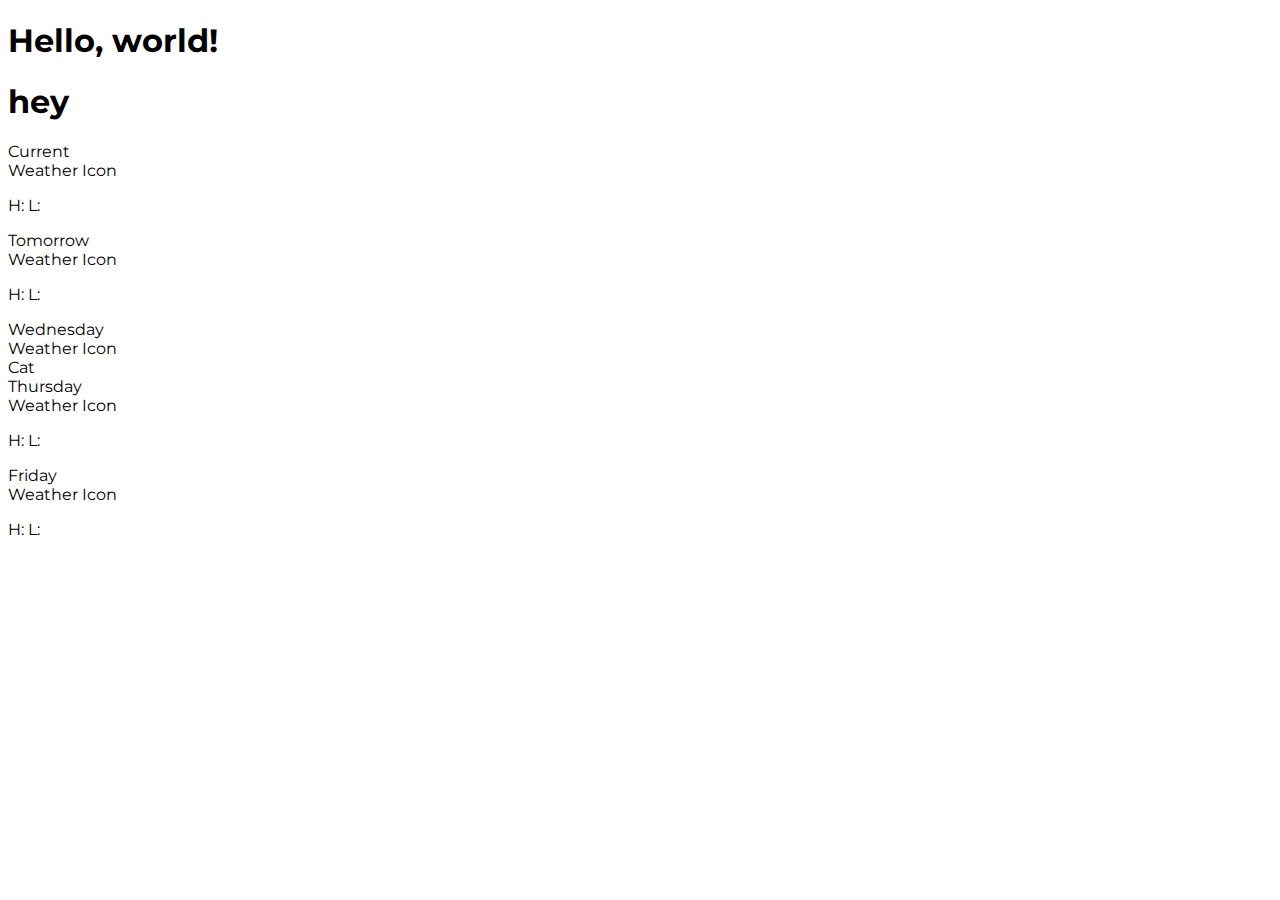
==== pages/night.html @ 22c4cdf3 "crawling" ====
<!doctype html>
<html lang="en">
  <head>
    <meta charset="utf-8">
    <meta name="viewport" content="width=device-width, initial-scale=1">
    <title>Weather Night Mode</title>
    <link href="https://cdn.jsdelivr.net/npm/bootstrap@5.3.2/dist/css/bootstrap.min.css" rel="stylesheet" integrity="sha384-T3c6CoIi6uLrA9TneNEoa7RxnatzjcDSCmG1MXxSR1GAsXEV/Dwwykc2MPK8M2HN" crossorigin="anonymous">
    <link href='https://fonts.googleapis.com/css?family=Montserrat' rel='stylesheet'>
    <link rel="stylesheet" href="../styles/style.css">
  </head>

  <body class="nightBG">
    
    <div>
        <h1>Hello, world!</h1>

        <h1> hey</h1>
    </div>
    <!-- <img src="../assets/casey-horner-fsJB3KT2rj8-unsplash.jpg" width="500px"/> -->
    <div class="table">
      <div class="row">
        <div class="cell">Current</div>
        <div class="cell">Weather Icon</div>
        <div class="cell"><p>H: L: </p></div>
      </div>
      <div class="row">
        <div class="cell">Tomorrow</div>
        <div class="cell">Weather Icon</div>
        <div class="cell"><p>H: L: </p></div>
      </div>
      <div class="row">
        <div class="cell">Wednesday</div>
        <div class="cell">Weather Icon</div>
        <div class="cell">Cat</div>
      </div>
      <div class="row">
        <div class="cell">Thursday</div>
        <div class="cell">Weather Icon</div>
        <div class="cell"><p>H: L: </p></div>
      </div>
      <div class="row">
        <div class="cell">Friday</div>
        <div class="cell">Weather Icon</div>
        <div class="cell"><p>H: L: </p></div>
      </div>
</div>
   



    <script src="./scripts/app.js"></script>
    <script src="https://cdn.jsdelivr.net/npm/bootstrap@5.3.2/dist/js/bootstrap.bundle.min.js" integrity="sha384-C6RzsynM9kWDrMNeT87bh95OGNyZPhcTNXj1NW7RuBCsyN/o0jlpcV8Qyq46cDfL" crossorigin="anonymous"></script>
  </body>
</html>
---- styles/style.css ----
/* Day Mode */
*{
   box-sizing:border-box; 
}

.dayBG{
    font-family: 'Montserrat';
    background-image: url(../assets/pexels-lukas-296234.jpg); 
    background-size: cover;
    background-repeat: no-repeat;
    color:white;
}

.displayBG

input[text]{
    font-weight: bold;
    font-size: 20px;
}

.title{
    margin-top: 82px;
    margin-left: 70px;
}

.bg{
    background-color: #1D2837;
    padding: 0;
}

.one{
    display:block;
    background-color: #1D2837;
    padding: 0;
    height: 850px;
}
/* End of Day Mode */

/* Night Mode */

.nightBG{
    font-family: 'Montserrat';
    background-image: url(../assets/casey-horner-fsJB3KT2rj8-unsplash.jpg);
    background-size: cover;
    background-repeat: no-repeat;
    
}
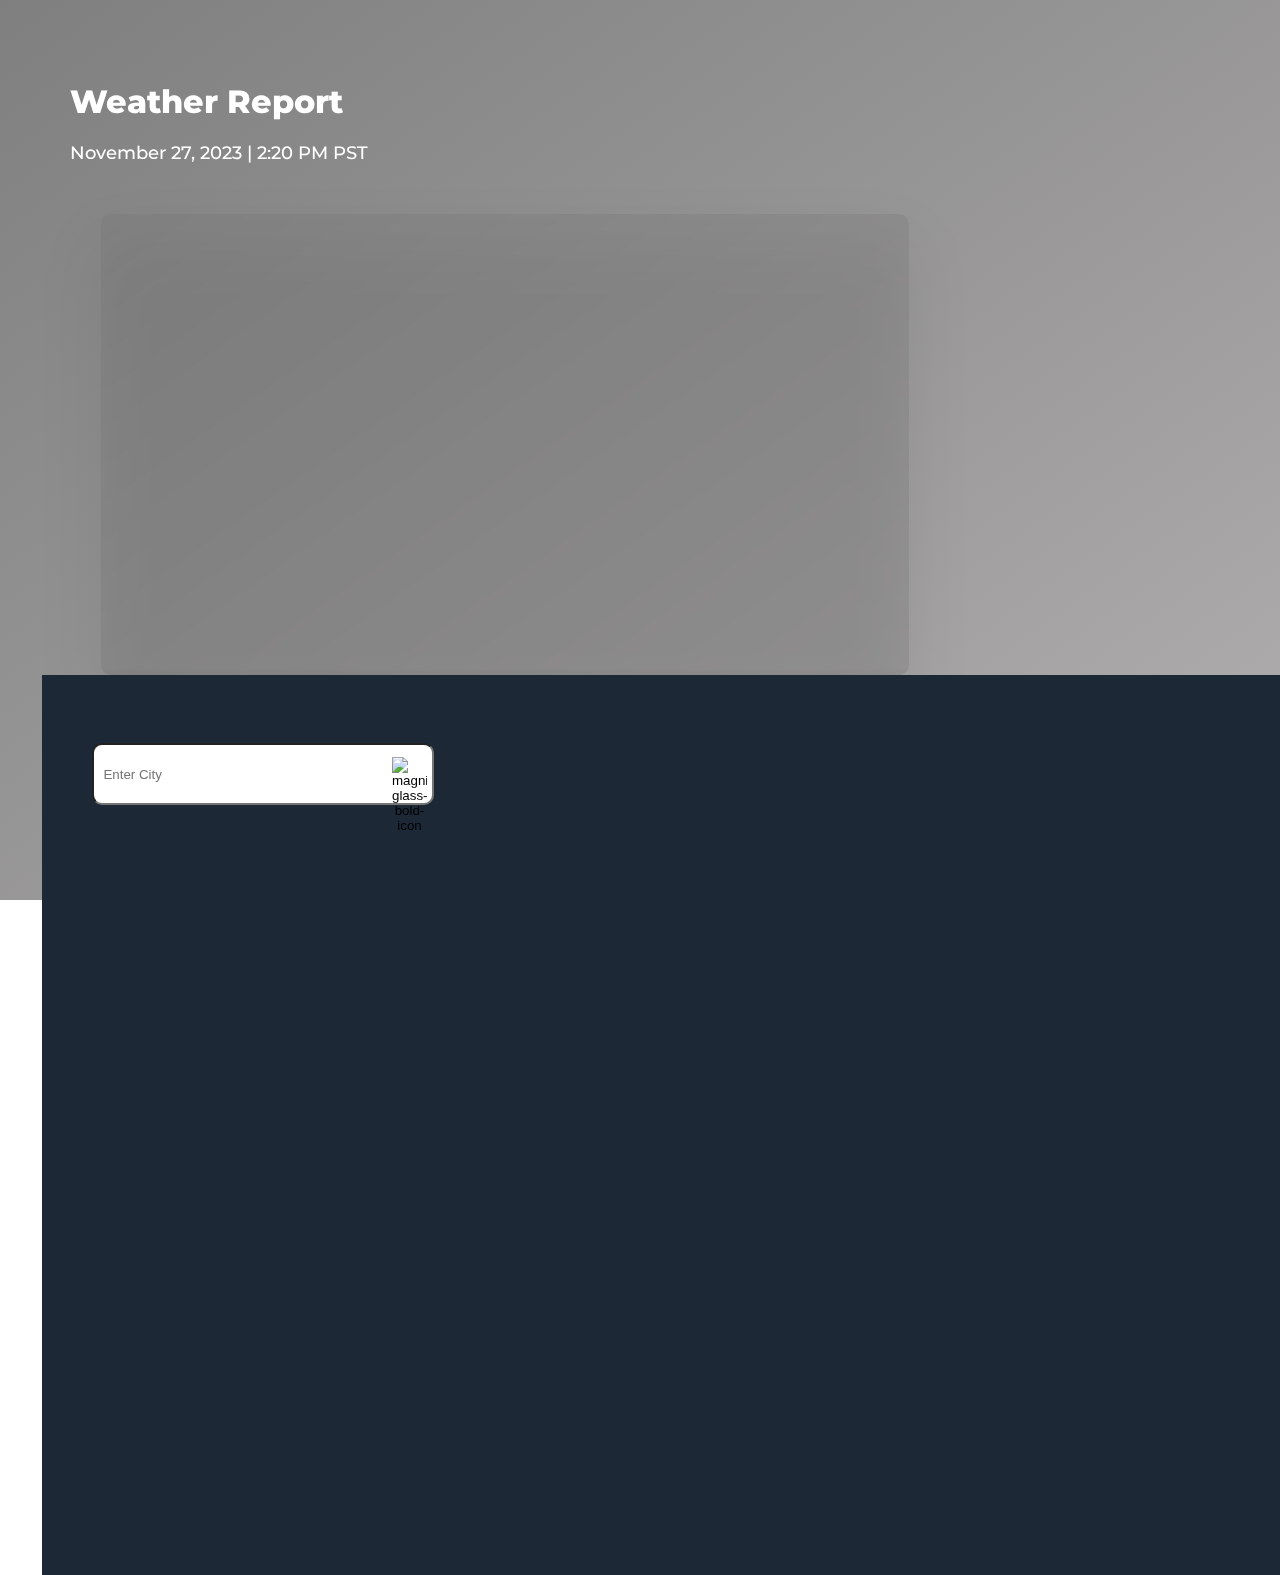
==== commit 7636dd11: "standing" ====
--- a/pages/night.html
+++ b/pages/night.html
@@ -6,48 +6,41 @@
     <title>Weather Night Mode</title>
     <link href="https://cdn.jsdelivr.net/npm/bootstrap@5.3.2/dist/css/bootstrap.min.css" rel="stylesheet" integrity="sha384-T3c6CoIi6uLrA9TneNEoa7RxnatzjcDSCmG1MXxSR1GAsXEV/Dwwykc2MPK8M2HN" crossorigin="anonymous">
     <link href='https://fonts.googleapis.com/css?family=Montserrat' rel='stylesheet'>
+    <link rel="preconnect" href="https://fonts.googleapis.com">
+    <link rel="preconnect" href="https://fonts.gstatic.com" crossorigin>
+    <link href="https://fonts.googleapis.com/css2?family=Montserrat:ital,wght@0,400;0,500;0,800;1,600;1,700&display=swap" rel="stylesheet">
     <link rel="stylesheet" href="../styles/style.css">
   </head>
 
   <body class="nightBG">
     
-    <div>
-        <h1>Hello, world!</h1>
+    <div class="row" style="height: 100%;">
+      <div class="col-8">
+        <div class="title">
+          <h1 style="font-size: 42x; font-family: 'Montserrat', sans-serif; font-weight: 800;">Weather Report</h1>
+          <h3 style="font-size: 18px;  font-family: 'Montserrat', sans-serif; font-weight: 500; margin-top: 20px;">November 27, 2023 | 2:20 PM PST</h2>
+        </div>
 
-        <h1> hey</h1>
-    </div>
-    <!-- <img src="../assets/casey-horner-fsJB3KT2rj8-unsplash.jpg" width="500px"/> -->
-    <div class="table">
-      <div class="row">
-        <div class="cell">Current</div>
-        <div class="cell">Weather Icon</div>
-        <div class="cell"><p>H: L: </p></div>
+        <div class="display">
+
+        </div>
+
+        <div class="current">
+
+        </div>
       </div>
-      <div class="row">
-        <div class="cell">Tomorrow</div>
-        <div class="cell">Weather Icon</div>
-        <div class="cell"><p>H: L: </p></div>
-      </div>
-      <div class="row">
-        <div class="cell">Wednesday</div>
-        <div class="cell">Weather Icon</div>
-        <div class="cell">Cat</div>
-      </div>
-      <div class="row">
-        <div class="cell">Thursday</div>
-        <div class="cell">Weather Icon</div>
-        <div class="cell"><p>H: L: </p></div>
-      </div>
-      <div class="row">
-        <div class="cell">Friday</div>
-        <div class="cell">Weather Icon</div>
-        <div class="cell"><p>H: L: </p></div>
-      </div>
-</div>
-   
+      
+      <div class="col wrapper parent " style="margin-left: 42px;">
+        <input class="child child-1" type="text" placeholder="  Enter City" id="userInput">
+
+        <button  id="searchBtn" type="button"><img  class=" child child-2"  src="../assets/magnifying-glass-bold.png" alt="magnifying-glass-bold-icon" width="35px"/></button>
+       
 
 
-
+      </div>
+      
+    </div>
+   
     <script src="./scripts/app.js"></script>
     <script src="https://cdn.jsdelivr.net/npm/bootstrap@5.3.2/dist/js/bootstrap.bundle.min.js" integrity="sha384-C6RzsynM9kWDrMNeT87bh95OGNyZPhcTNXj1NW7RuBCsyN/o0jlpcV8Qyq46cDfL" crossorigin="anonymous"></script>
   </body>
--- a/styles/style.css
+++ b/styles/style.css
@@ -1,8 +1,9 @@
-/* Day Mode */
+
 *{
    box-sizing:border-box; 
 }
 
+/* Day Mode and Night Mode Backgrounds*/
 .dayBG{
     font-family: 'Montserrat';
     background-image: url(../assets/pexels-lukas-296234.jpg); 
@@ -11,37 +12,85 @@
     color:white;
 }
 
-.displayBG
+.nightBG{
+    font-family: 'Montserrat';
+    background-image: linear-gradient(to bottom right, rgba(0, 0, 0, 0.5), rgba(101, 96, 96, 0.5)),  url(../assets/casey-horner-fsJB3KT2rj8-unsplash.jpg);
+    background-size: cover;
+    background-repeat: no-repeat;
+    color:white;
+}
+/* End of Backgrounds*/
+
+/* Search Stylig */
 
 input[text]{
     font-weight: bold;
     font-size: 20px;
 }
 
+input{
+    background-color: white;
+    border-radius: 10px;
+    height: 62px;
+    width:342px;
+
+    margin-top: 68px;
+    margin-left: 50px;
+}
+
+button{
+    background-color: transparent;
+    border-color: transparent; 
+}
+
+.child {
+    position: absolute;
+    top: 0;
+}
+  
+.child-1 {
+    left: 0;
+}
+
+.child-2 {
+    left: 350px;
+    margin-top: 82px;
+}
+
+.parent {
+    position: relative;
+}
+
+.wrapper, html, body {
+    height: 100%;
+    margin: 0;
+}
+.wrapper {
+    display: flex;
+    flex-direction: column;
+    background-color: #1D2837
+}
+
+/* end of Search Styling */
+
+/* Main Section */
+
 .title{
     margin-top: 82px;
     margin-left: 70px;
 }
 
-.bg{
-    background-color: #1D2837;
-    padding: 0;
+.current{
+    padding:0;
 }
 
-.one{
-    display:block;
-    background-color: #1D2837;
-    padding: 0;
-    height: 850px;
+.display{
+    background-color: #6E6E6E40;
+    backdrop-filter: blur(5px);
+    filter: drop-shadow(0px 30px 30px #00000040);
+    border-radius: 10px;
+    width: 808px;
+    height: 461px;
+    margin-top: 50px;
+    margin-left:101px;
 }
-/* End of Day Mode */
-
-/* Night Mode */
-
-.nightBG{
-    font-family: 'Montserrat';
-    background-image: url(../assets/casey-horner-fsJB3KT2rj8-unsplash.jpg);
-    background-size: cover;
-    background-repeat: no-repeat;
-    
-}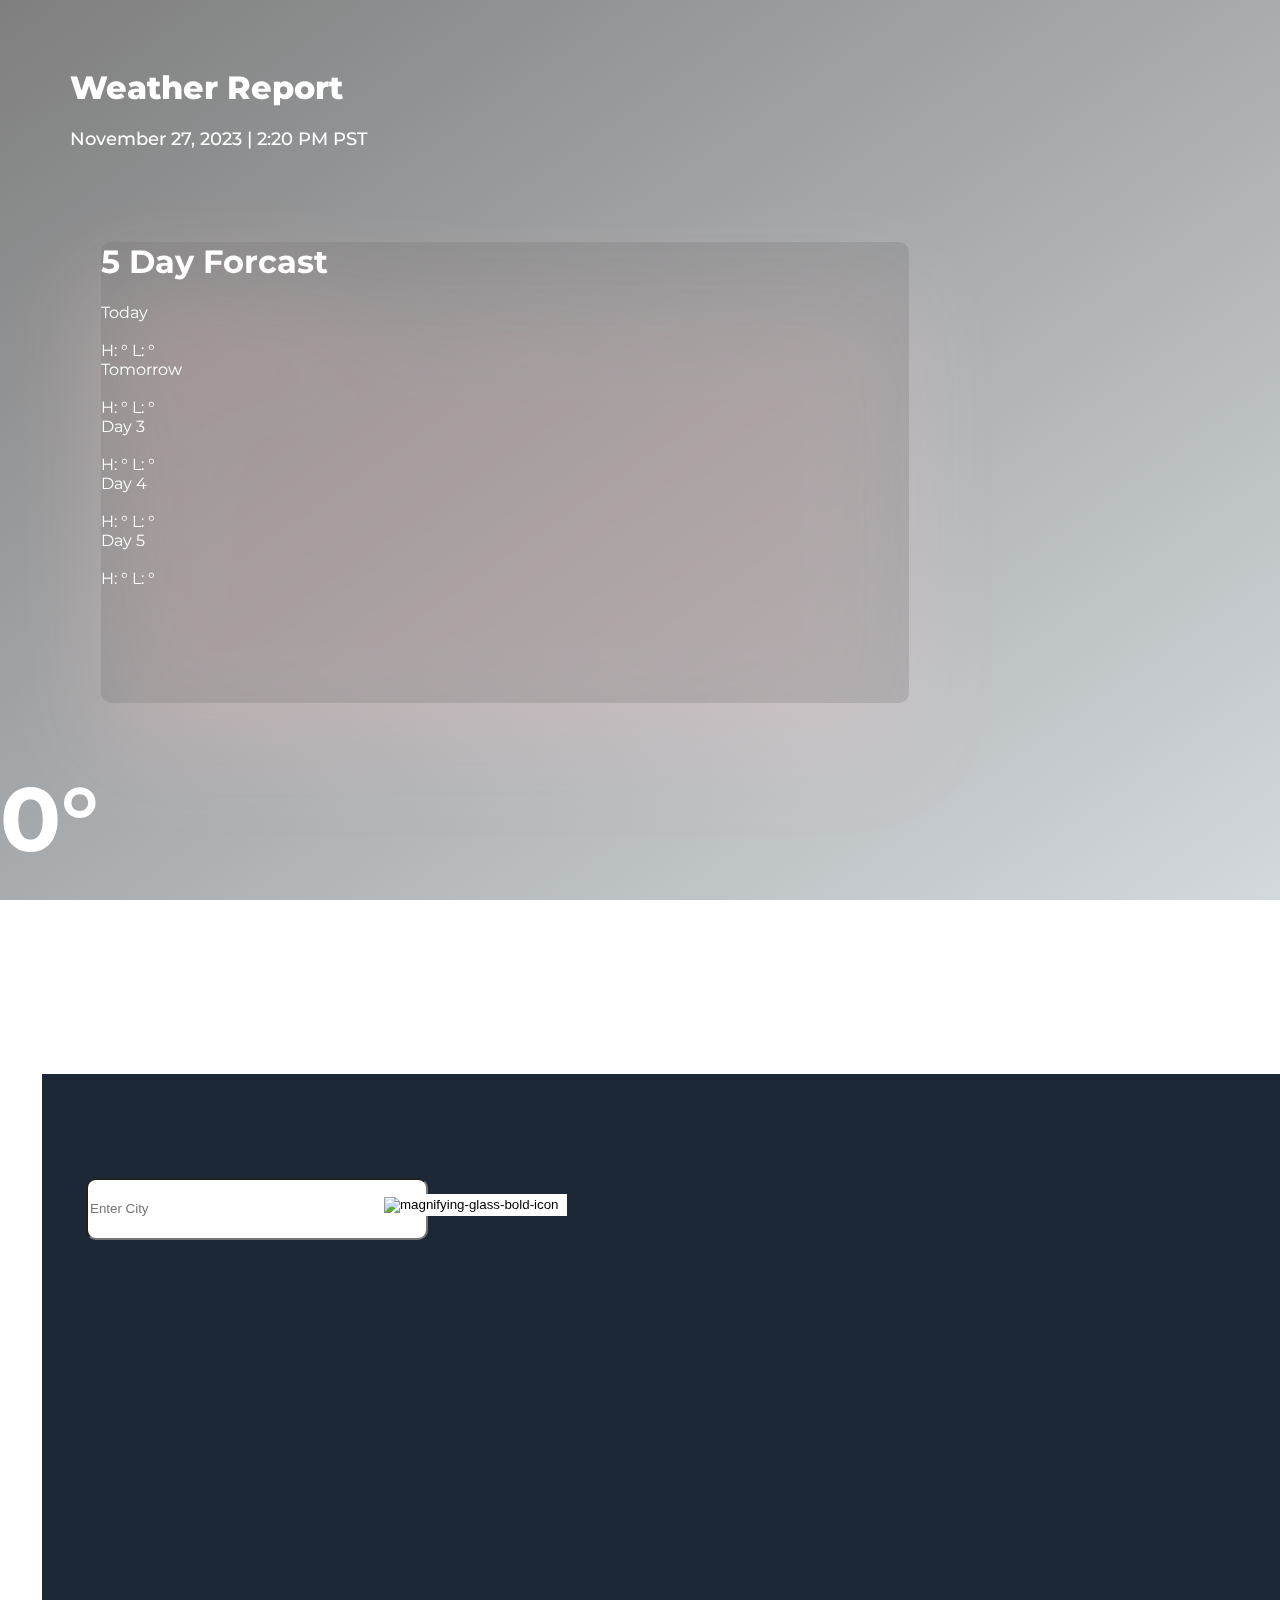
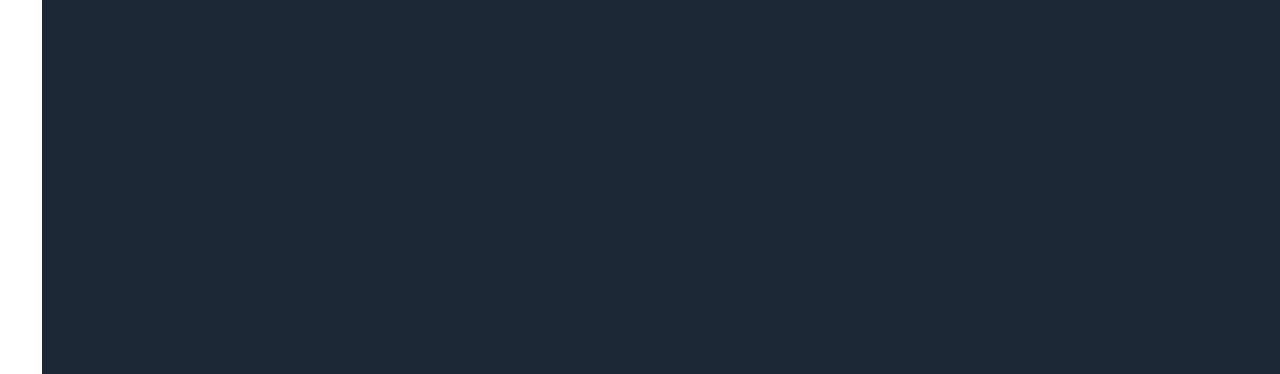
==== commit b2978561: "standingg" ====
--- a/pages/night.html
+++ b/pages/night.html
@@ -21,22 +21,50 @@
           <h3 style="font-size: 18px;  font-family: 'Montserrat', sans-serif; font-weight: 500; margin-top: 20px;">November 27, 2023 | 2:20 PM PST</h2>
         </div>
 
+        
         <div class="display">
+          <h1 class="forcastHeader">5 Day Forcast</h1>
 
+          <div class="one" id="today">Today</div>
+          <img class="img1" id="Icon1" src="" alt="" width=""/>
+          <div class="forcast1" id="HL1">H: ° L: °</div>
+
+          <div class="two"id="Tmr">Tomorrow</div>
+          <img class="img2" id="Icon2" src="" alt="" width=""/>
+          <div class="forcast2" id="HL2">H: ° L: °</div>
+
+          <div class="three" id="day3">Day 3</div>
+          <img class="img3" id="Icon3" src="" alt="" width=""/>
+          <div class="forcast3" id="HL3">H: ° L: °</div>
+
+          <div class="four" id="day3">Day 4</div>
+          <img class="img4" id="Icon4" src="" alt="" width=""/>
+          <div class="forcast4" id="HL4">H: ° L: °</div>
+
+          <div class="five" id="day3">Day 5</div>
+          <img class="img5" id="Icon5" src="" alt="" width=""/>
+          <div class="forcast5" id="HL5">H: ° L: °</div>
         </div>
+      
+        
+        <div class="current">
+          <h1 class="mainTemp" id="temp" style="font-size: 90px;">0°</h1>
+          <h1 class="mainName" id="cityName">CityName</h1>
+          <h1 class="mainDesc" id="desc">Description</h1>
+          <img/>
+        </div>
+        
+        
+      </div>
 
-        <div class="current">
-
-        </div>
-      </div>
+      <!-- search function start -->
       
       <div class="col wrapper parent " style="margin-left: 42px;">
-        <input class="child child-1" type="text" placeholder="  Enter City" id="userInput">
+        <span>
+          <input class="child child-1" type="text" placeholder="Enter City" id="userInput">
 
-        <button  id="searchBtn" type="button"><img  class=" child child-2"  src="../assets/magnifying-glass-bold.png" alt="magnifying-glass-bold-icon" width="35px"/></button>
-       
-
-
+          <button class=" child child-2"  id="searchBtn" type="button"><img src="../assets/magnifying-glass-bold.png" alt="magnifying-glass-bold-icon" width="30px"/></button>
+        </span>
       </div>
       
     </div>
--- a/styles/style.css
+++ b/styles/style.css
@@ -14,7 +14,7 @@
 
 .nightBG{
     font-family: 'Montserrat';
-    background-image: linear-gradient(to bottom right, rgba(0, 0, 0, 0.5), rgba(101, 96, 96, 0.5)),  url(../assets/casey-horner-fsJB3KT2rj8-unsplash.jpg);
+    background-image: linear-gradient(to bottom right, rgba(0, 0, 0, 0.5), rgba(71, 97, 114, 0.243)),  url(../assets/casey-horner-fsJB3KT2rj8-unsplash.jpg);
     background-size: cover;
     background-repeat: no-repeat;
     color:white;
@@ -24,8 +24,10 @@
 /* Search Stylig */
 
 input[text]{
-    font-weight: bold;
     font-size: 20px;
+    font-family: 'Montserrat', sans-serif; 
+    font-weight: 500;
+    color: darkslategrey;
 }
 
 input{
@@ -34,12 +36,12 @@
     height: 62px;
     width:342px;
 
-    margin-top: 68px;
-    margin-left: 50px;
+    margin-top: 104px;
+    margin-left: 44px;
 }
 
 button{
-    background-color: transparent;
+    background-color: white;
     border-color: transparent; 
 }
 
@@ -53,8 +55,8 @@
 }
 
 .child-2 {
-    left: 350px;
-    margin-top: 82px;
+    left: 334px;
+    margin-top: 120px;
 }
 
 .parent {
@@ -76,7 +78,7 @@
 /* Main Section */
 
 .title{
-    margin-top: 82px;
+    margin-top: 68px;
     margin-left: 70px;
 }
 
@@ -86,11 +88,15 @@
 
 .display{
     background-color: #6E6E6E40;
+    filter: drop-shadow(0px 50px 50px #ffc9c9);
     backdrop-filter: blur(5px);
-    filter: drop-shadow(0px 30px 30px #00000040);
     border-radius: 10px;
     width: 808px;
     height: 461px;
-    margin-top: 50px;
+    margin-top: 92px;
     margin-left:101px;
 }
+
+img{
+    background-color: transparent;
+}
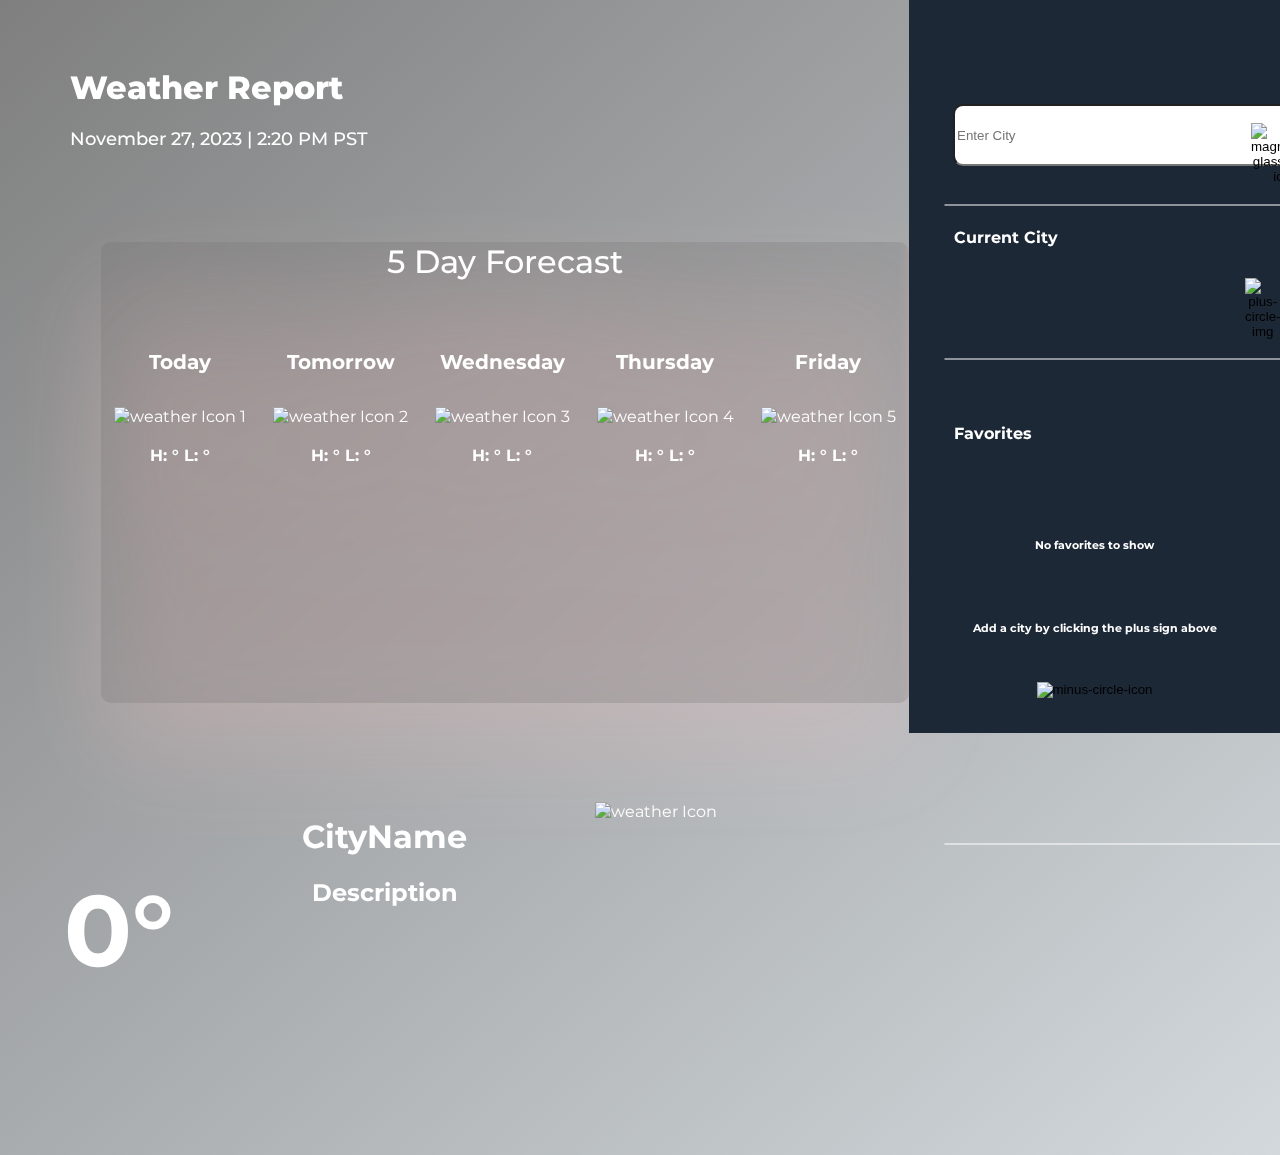
==== commit b8db3f64: "walking" ====
--- a/pages/night.html
+++ b/pages/night.html
@@ -14,59 +14,112 @@
 
   <body class="nightBG">
     
-    <div class="row" style="height: 100%;">
-      <div class="col-8">
-        <div class="title">
-          <h1 style="font-size: 42x; font-family: 'Montserrat', sans-serif; font-weight: 800;">Weather Report</h1>
-          <h3 style="font-size: 18px;  font-family: 'Montserrat', sans-serif; font-weight: 500; margin-top: 20px;">November 27, 2023 | 2:20 PM PST</h2>
-        </div>
+    <div class="container-fluid">
+      <div class="row">
+          <div class="col-9" style="width: 70%">
+              <!-- main -->
+              <div class="row" style="float: inline-start; padding: 0;">
+                  <div class="title">
+                      <h1 style="font-size: 42x; font-family: 'Montserrat', sans-serif; font-weight: 800;">Weather Report</h1>
+                      <h3 style="font-size: 18px;  font-family: 'Montserrat', sans-serif; font-weight: 500; margin-top: 20px;">November 27, 2023 | 2:20 PM PST</h3>
+                  </div>
+      
+                  <div class="display center">
+                      <div class="row">
+                          <h1 style="margin-top:30px; font-weight: 500;">5 Day Forecast</h1>
+                      </div>
+                      <div class="row space" style="display: flex; justify-content: space-around; ">
+                          <div class=" col">
+                          <h1 id="today" style="font-size: 20px;">Today</h1>
+                          <img id="Icon1" src="" alt="weather Icon 1" width="100px" style="margin-top: 20px;"/>
+                          <h1 id="HL1" style="font-size: 16px; margin-top: 20px;">H: ° L: °</h1>
+                          </div>
+                          <div class=" col">
+                          <h1 id="Tmr"style="font-size: 20px;">Tomorrow</h1>
+                          <img id="Icon2" src="" alt="weather Icon 2" width="100px"style="margin-top: 20px;"/>
+                          <h1 id="HL2"style="font-size: 16px; margin-top: 20px;">H: ° L: °</h1>
+                          </div>
+                          <div class=" col">
+                          <h1 id="Day3"style="font-size: 20px;">Wednesday</h1>
+                          <img id="Icon3" src="" alt="weather Icon 3" width="100px"style="margin-top: 20px;"/>
+                          <h1 id="HL3"style="font-size: 16px; margin-top: 20px;">H: ° L: °</h1>
+                          </div>
+                          <div class=" col">
+                          <h1 id="Day4"style="font-size: 20px;">Thursday</h1>
+                          <img id="Icon4" src="" alt="weather Icon 4" width="100px"style="margin-top: 20px;"/>
+                          <h1 id="HL4"style="font-size: 16px; margin-top: 20px;">H: ° L: °</h1>
+                          </div>
+                          <div class=" col">
+                          <h1 id="Day5"style="font-size: 20px;">Friday</h1>
+                          <img id="Icon5" src="" alt="weather Icon 5" width="100px" style="margin-top: 20px;"/>
+                          <h1 id="HL5"style="font-size: 16px; margin-top: 20px;">H: ° L: °</h1>
+                          </div>
+                      </div>
+                  </div>
+      
+                  <br>
+      
+                  <div class="row current" style="display: flex; justify-content: space-around; ">
+                      <div class="col">
+                          <h1 id="temp" style="font-size: 100px; display: flex; justify-content: end;">0°</p>
+                      </div>
+                      
+                      <div class="col">
+                          <h1 id="cityName" style="display: flex; justify-content: center; margin-top: 15px; font-size: auto;">CityName</h1>
+                          <h1 id="desc" style="font-size: 24px; display: flex; justify-content: center;">Description</h1>
+                      </div>
+                      <div class="col">
+                          <img  id="Icon" src="" alt="weather Icon" width="250px" style="display: flex; justify-content: center;"/>
+                      </div>
+                  </div>
+                  <div class="row">
+                      <br>
+                  </div>
+      
+                  <!-- <button  type="button" onclick="Night()">Night Mode</button>
+                  <button  type="button" onclick="Day()">Day Mode</button> -->
+              </div>
+          </div>
+      
+      
+          <!-- searching -->
+      
+          <div class="col wrapper parent">
+              
+              <input class="child child-1" type="text" placeholder="Enter City" id="userInput">
+              <button class=" child child-2"  id="searchBtn" type="button"><img src="../assets/magnifying-glass-bold.png" alt="magnifying-glass-bold-icon" width="30px"/></button>
+      
+              <div class="line1"></div>
+      
+              <div class="leftSpacing">
+                  <h5 style="margin-top: 228px; font-size: 16px;" id="current">Current City</h5>
+                  <h5  id="currentCity" class="child child-3" style="font-size: 20px"></h5>
+                  <button  id="addBtn" type="button" class="child child-4 d-none"><img src="../assets/plus-circle-bold.png" alt="plus-circle-img" width="30px"></button>
+              </div>      
+      
+              <div class="line2"></div>
+              <h5 style="margin-top: 150px; margin-left: 45px; font-size: 16px;">Favorites</h5>
+      
+              <div id="noFavs">
+                  
+                  <h6 class="center" style="margin-top: 70px;">No favorites to show</h6>
+                  <h6 class="center" style="margin-top: 70px;">Add a city by clicking the plus sign above</h6>
+                  
+              </div>
+              <div class="line3"></div>
+              
+              <div id="favorites">
+                      <!-- placeholder for favorites -->
+              </div>
 
-        
-        <div class="display">
-          <h1 class="forcastHeader">5 Day Forcast</h1>
-
-          <div class="one" id="today">Today</div>
-          <img class="img1" id="Icon1" src="" alt="" width=""/>
-          <div class="forcast1" id="HL1">H: ° L: °</div>
-
-          <div class="two"id="Tmr">Tomorrow</div>
-          <img class="img2" id="Icon2" src="" alt="" width=""/>
-          <div class="forcast2" id="HL2">H: ° L: °</div>
-
-          <div class="three" id="day3">Day 3</div>
-          <img class="img3" id="Icon3" src="" alt="" width=""/>
-          <div class="forcast3" id="HL3">H: ° L: °</div>
-
-          <div class="four" id="day3">Day 4</div>
-          <img class="img4" id="Icon4" src="" alt="" width=""/>
-          <div class="forcast4" id="HL4">H: ° L: °</div>
-
-          <div class="five" id="day3">Day 5</div>
-          <img class="img5" id="Icon5" src="" alt="" width=""/>
-          <div class="forcast5" id="HL5">H: ° L: °</div>
-        </div>
-      
-        
-        <div class="current">
-          <h1 class="mainTemp" id="temp" style="font-size: 90px;">0°</h1>
-          <h1 class="mainName" id="cityName">CityName</h1>
-          <h1 class="mainDesc" id="desc">Description</h1>
-          <img/>
-        </div>
-        
-        
+              <br>
+  
+              <button id="removeBtn" type="button"><img src="../assets/minus-circle-bold.png" alt="minus-circle-icon" width="30px"></button>
+              <p id="cityNameTxt"></p>
+           
+          </div>
+          <!-- end of search -->
       </div>
-
-      <!-- search function start -->
-      
-      <div class="col wrapper parent " style="margin-left: 42px;">
-        <span>
-          <input class="child child-1" type="text" placeholder="Enter City" id="userInput">
-
-          <button class=" child child-2"  id="searchBtn" type="button"><img src="../assets/magnifying-glass-bold.png" alt="magnifying-glass-bold-icon" width="30px"/></button>
-        </span>
-      </div>
-      
     </div>
    
     <script src="./scripts/app.js"></script>
--- a/styles/style.css
+++ b/styles/style.css
@@ -41,7 +41,7 @@
 }
 
 button{
-    background-color: white;
+    background-color: transparent;
     border-color: transparent; 
 }
 
@@ -59,15 +59,27 @@
     margin-top: 120px;
 }
 
+.child-3{
+    left:64px;
+    margin-top:280px;
+}
+
+.child-4{
+    left: 328px;
+    margin-top: 275px;
+}
+
 .parent {
     position: relative;
 }
 
 .wrapper, html, body {
-    height: 100%;
+    min-height: 100%;
     margin: 0;
+    position: relative;
 }
 .wrapper {
+    min-height: 100%;
     display: flex;
     flex-direction: column;
     background-color: #1D2837
@@ -82,10 +94,6 @@
     margin-left: 70px;
 }
 
-.current{
-    padding:0;
-}
-
 .display{
     background-color: #6E6E6E40;
     filter: drop-shadow(0px 50px 50px #ffc9c9);
@@ -97,6 +105,55 @@
     margin-left:101px;
 }
 
-img{
-    background-color: transparent;
+.center{
+    text-align: center;
 }
+
+.space{
+    margin-top:55px;
+}
+
+.leftSpacing{
+    margin-left: 45px;
+}
+
+.current{
+    margin-top:80px;
+}
+
+.hide{
+    display: none;
+}
+
+.line1 {
+    border-left: 1px solid white;
+    height:338px;
+    position: absolute;
+    margin-left:50%;
+    margin-left: 204px;
+    margin-top:36px;
+    top:0;
+    rotate:90deg;
+}
+
+.line2 {
+    border-left: 1px solid white;
+    height:338px;
+    position: absolute;
+    margin-left:50%;
+    margin-left: 204px;
+    margin-top: 190px;
+    top:0;
+    rotate:90deg;
+}
+
+.line3 {
+    border-left: 1px solid white;
+    height:338px;
+    position: absolute;
+    margin-left:50%;
+    margin-left: 204px;
+    margin-top: 675px;
+    top:0;
+    rotate:90deg;
+}
